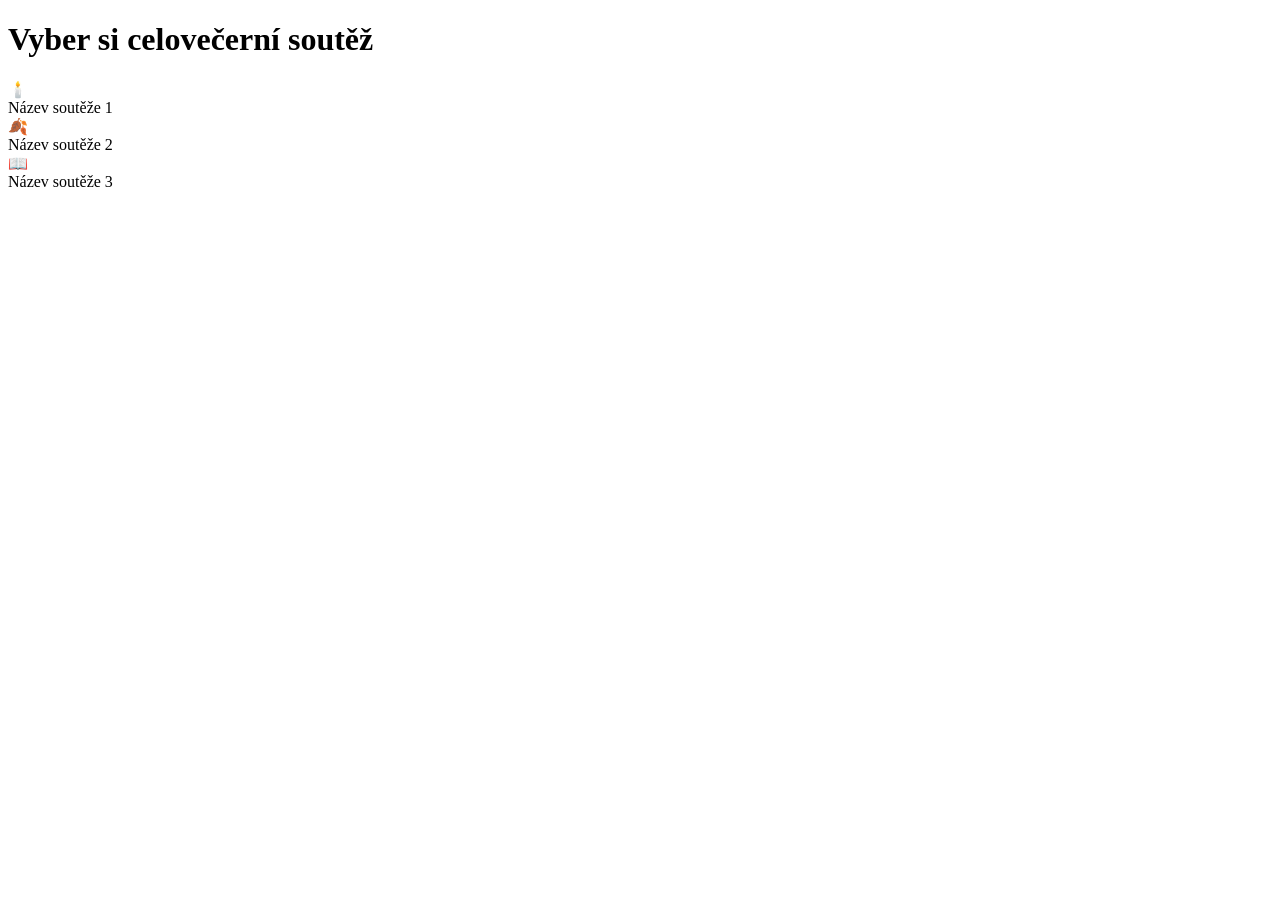
==== akce/dusicky/index.html @ 86b26040 "Create index.html" ====
<!DOCTYPE html>
<html lang="cs">
<head>
<meta charset="UTF-8">
<meta name="viewport" content="width=device-width, initial-scale=1.0">
<title>🕯️ Dušičkový večer</title>
<link rel="stylesheet" id="eventStyle" href="">
<script>
    document.getElementById('eventStyle').href =
        "style.css?t=" + Date.now();
</script>
</head>
<body>

<h1>Vyber si celovečerní soutěž</h1>

<div class="container">

    <div class="card" onclick="window.open('#', '_blank')">
        🕯️<br> Název soutěže 1
    </div>

    <div class="card" onclick="window.open('#', '_blank')">
        🍂<br> Název soutěže 2
    </div>

    <div class="card" onclick="window.open('#', '_blank')">
        📖<br> Název soutěže 3
    </div>

</div>

</body>
</html>
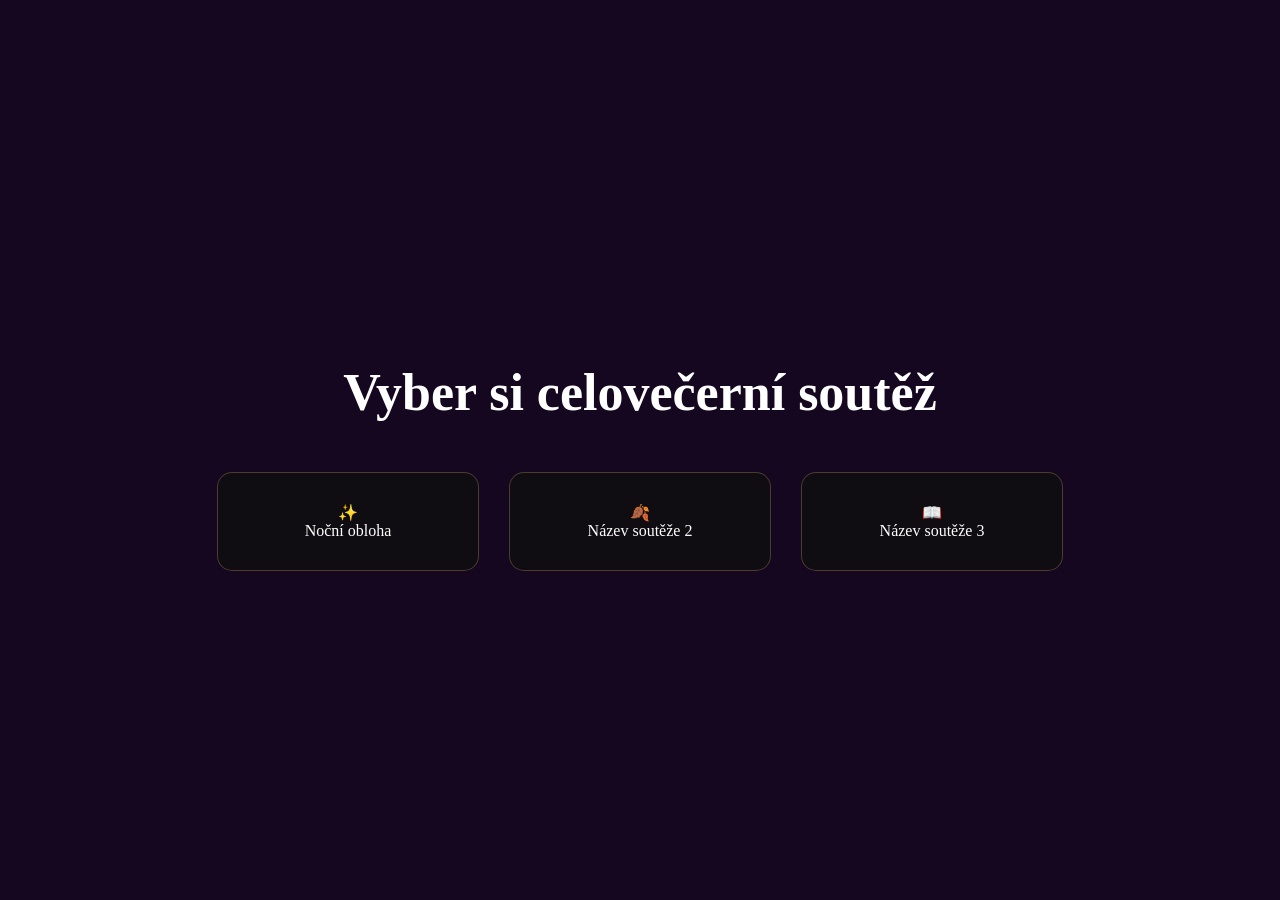
==== commit 9aa46423: "Update competition card link and title" ====
--- a/akce/dusicky/index.html
+++ b/akce/dusicky/index.html
@@ -16,8 +16,8 @@
 
 <div class="container">
 
-    <div class="card" onclick="window.open('#', '_blank')">
-        🕯️<br> Název soutěže 1
+    <div class="card" onclick="window.open('https://i.ibb.co/3YWxJWKP/no-n-obloha.png', '_blank')">
+        ✨<br> Noční obloha
     </div>
 
     <div class="card" onclick="window.open('#', '_blank')">
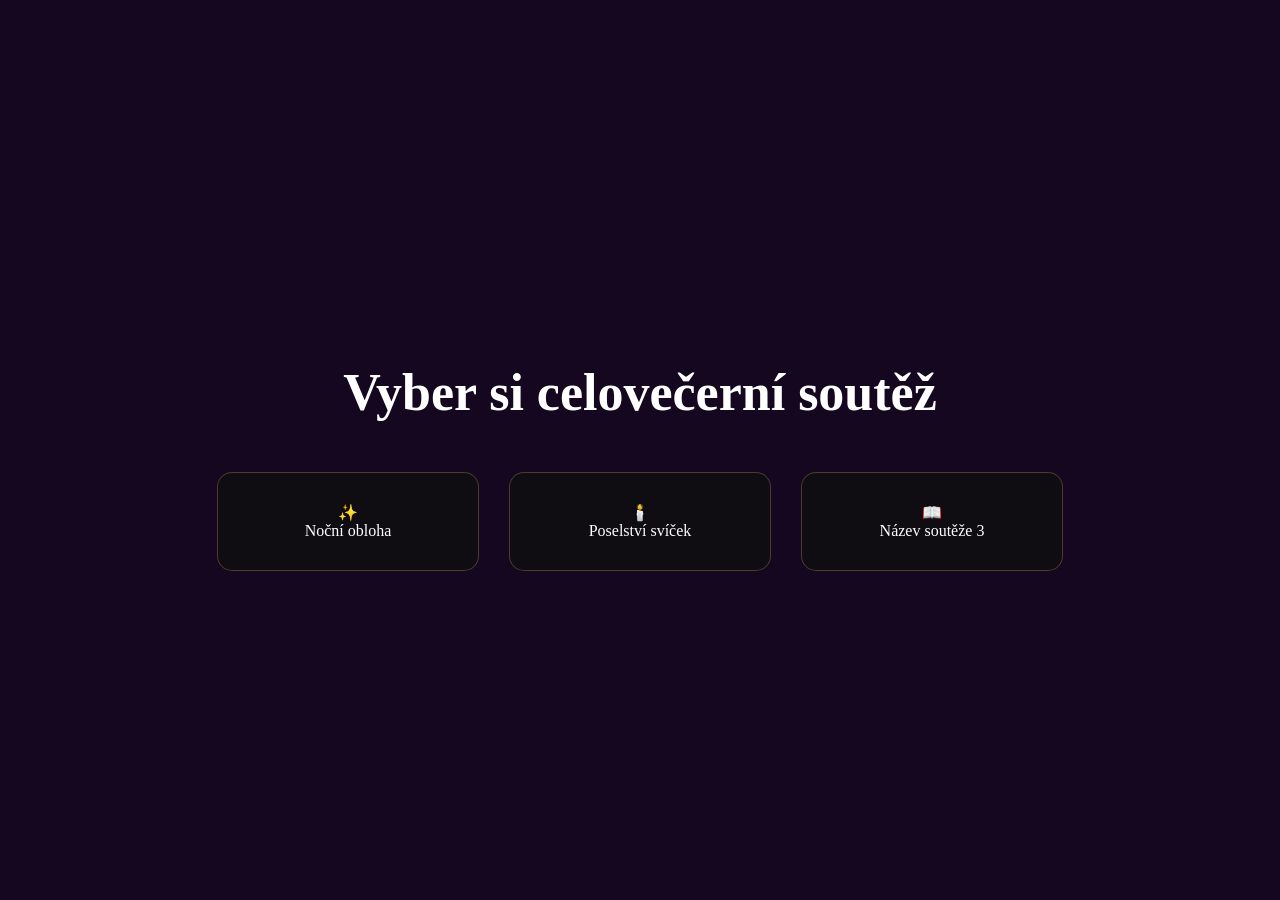
==== commit fe5698d2: "Update index.html" ====
--- a/akce/dusicky/index.html
+++ b/akce/dusicky/index.html
@@ -20,8 +20,8 @@
         ✨<br> Noční obloha
     </div>
 
-    <div class="card" onclick="window.open('#', '_blank')">
-        🍂<br> Název soutěže 2
+    <div class="card" onclick="window.open('https://i.ibb.co/mr9YDDx8/Gold-Simple-Floral-A4-Page-Border.png', '_blank')">
+        🕯️<br> Poselství svíček
     </div>
 
     <div class="card" onclick="window.open('#', '_blank')">
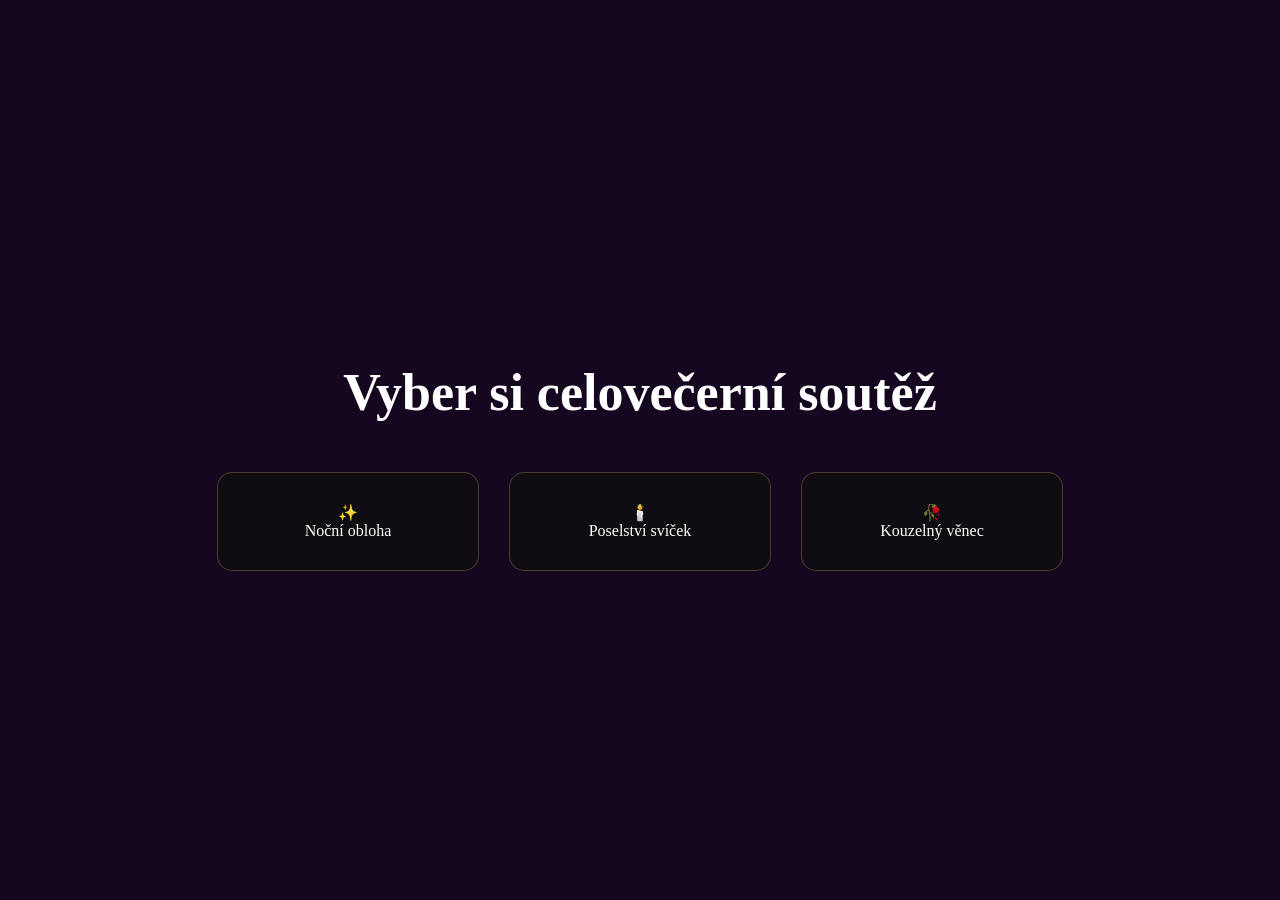
==== commit 4ab3f131: "Update index.html" ====
--- a/akce/dusicky/index.html
+++ b/akce/dusicky/index.html
@@ -24,8 +24,8 @@
         🕯️<br> Poselství svíček
     </div>
 
-    <div class="card" onclick="window.open('#', '_blank')">
-        📖<br> Název soutěže 3
+    <div class="card" onclick="window.open('https://i.ibb.co/pBpkR39c/celove-erka-du-i-ky.jpg', '_blank')">
+        🥀<br> Kouzelný věnec
     </div>
 
 </div>
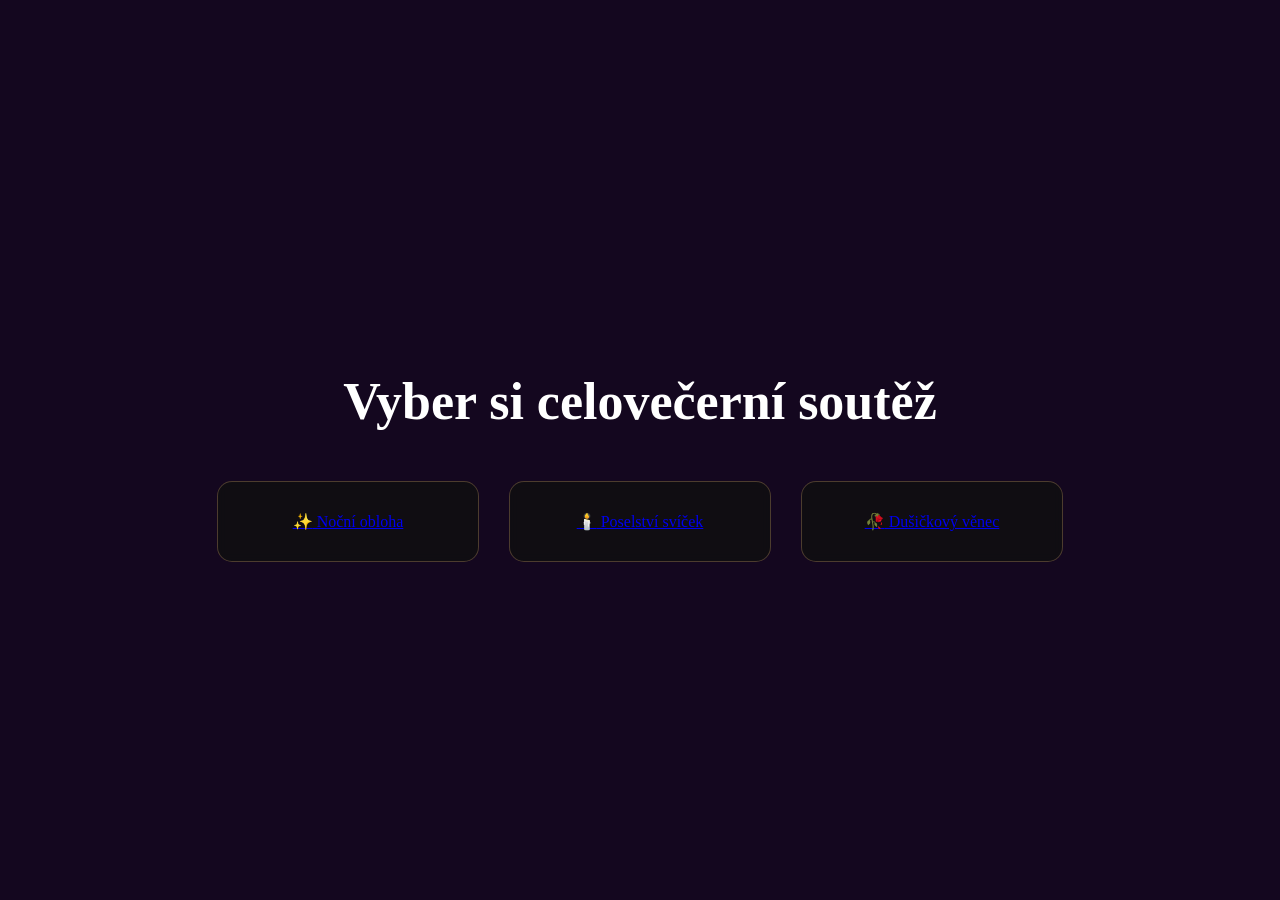
==== commit f332cf0b: "Refactor event cards to use anchor tags" ====
--- a/akce/dusicky/index.html
+++ b/akce/dusicky/index.html
@@ -3,30 +3,41 @@
 <head>
 <meta charset="UTF-8">
 <meta name="viewport" content="width=device-width, initial-scale=1.0">
-<title>🕯️ Dušičkový večer</title>
+
+<!-- NÁZEV AKCE -->
+<title>Dušičky</title>
+
 <link rel="stylesheet" id="eventStyle" href="">
 <script>
     document.getElementById('eventStyle').href =
         "style.css?t=" + Date.now();
 </script>
 </head>
+
 <body>
 
+<!-- NADPIS STRÁNKY -->
 <h1>Vyber si celovečerní soutěž</h1>
 
 <div class="container">
 
-    <div class="card" onclick="window.open('https://i.ibb.co/3YWxJWKP/no-n-obloha.png', '_blank')">
-        ✨<br> Noční obloha
-    </div>
+    <!-- KARTIČKA 1 -->
+    <a class="card" href="images/nocniobloha.png" target="_blank" rel="noopener">
+        <span>✨</span>
+        Noční obloha
+    </a>
 
-    <div class="card" onclick="window.open('https://i.ibb.co/mr9YDDx8/Gold-Simple-Floral-A4-Page-Border.png', '_blank')">
-        🕯️<br> Poselství svíček
-    </div>
+    <!-- KARTIČKA 2 -->
+    <a class="card" href="images/poselstvisvicek.png" target="_blank" rel="noopener">
+        <span>🕯️</span>
+        Poselství svíček
+    </a>
 
-    <div class="card" onclick="window.open('https://i.ibb.co/pBpkR39c/celove-erka-du-i-ky.jpg', '_blank')">
-        🥀<br> Kouzelný věnec
-    </div>
+    <!-- KARTIČKA 3 -->
+    <a class="card" href="images/dusickovyvenec.png" target="_blank" rel="noopener">
+        <span>🥀</span>
+        Dušičkový věnec
+    </a>
 
 </div>
 
